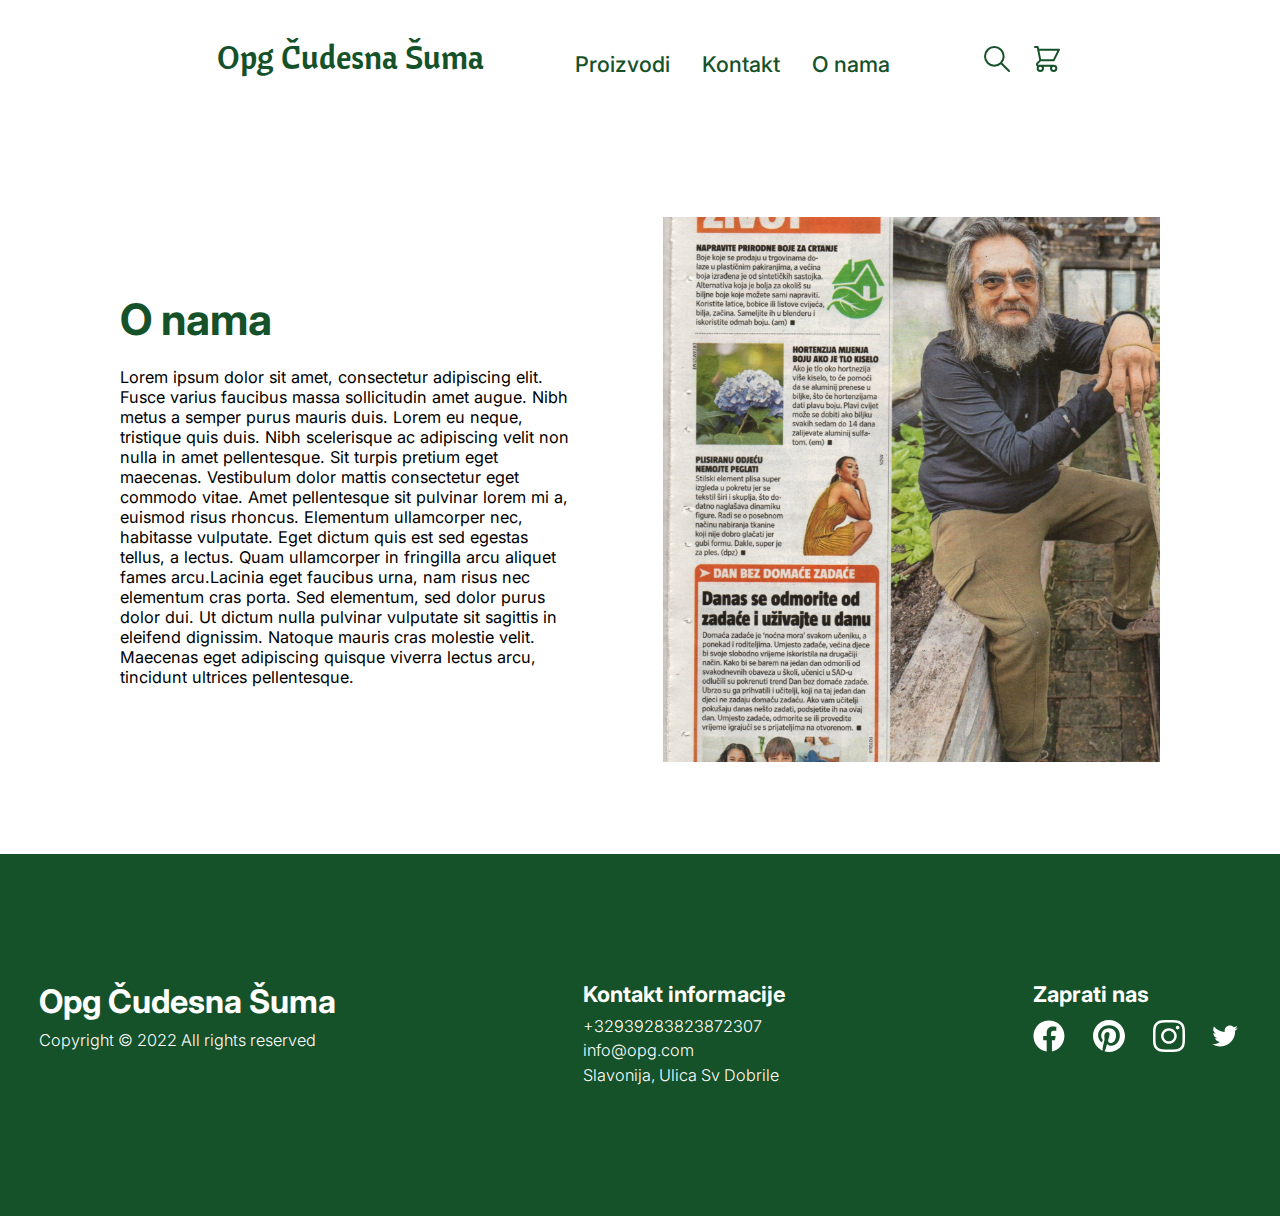
==== aboutUsPage.html @ 49e45cee "first commit" ====
<!DOCTYPE html>
<html lang="en">

<head>
    <meta charset="UTF-8">
    <meta http-equiv="X-UA-Compatible" content="IE=edge">
    <meta name="viewport" content="width=device-width, initial-scale=1.0">
    <title>Opg Čudesna Šuma</title>
    <link rel="stylesheet" href="./main.css">

</head>

<body>
    <nav class="navbar">
        <a href="./mainPage.html">
            <h2 class="logoText">Opg Čudesna Šuma</h2>
        </a>
        <ul>
            <li><a href="./productsPage.html">Proizvodi</a></li>
            <li><a href="./contactPage.html">Kontakt</a></li>
            <li><a href="./aboutUsPage.html">O nama</a></li>
        </ul>
        <ul class="imageList">
            <a href=""> <img src="./icons/search.svg" alt="Search" />
            </a>
            <a href="./cartPage.html">
                <img src="./icons/shopping-cart.svg" alt="Shopping Cart" />
            </a>
        </ul>
    </nav>

    <div class="wrapper">
        <main class="about-us-main">
            <div class="left">
                <form action="">
                    <h1 style="text-align:left;">O nama</h1>
                    <br>
                    <br>

                    <p>Lorem ipsum dolor sit amet, consectetur adipiscing elit. Fusce varius faucibus massa sollicitudin
                        amet augue. Nibh metus a semper purus mauris duis. Lorem eu neque, tristique quis duis. Nibh
                        scelerisque ac adipiscing velit non nulla in amet pellentesque. Sit turpis pretium eget
                        maecenas.
                        Vestibulum dolor mattis consectetur eget commodo vitae.

                        Amet pellentesque sit pulvinar lorem mi a, euismod risus rhoncus. Elementum ullamcorper nec,
                        habitasse vulputate. Eget dictum quis est sed egestas tellus, a lectus. Quam ullamcorper in
                        fringilla arcu aliquet fames arcu.Lacinia eget faucibus urna, nam risus nec elementum cras
                        porta.
                        Sed elementum, sed dolor purus dolor dui. Ut dictum nulla pulvinar vulputate sit sagittis in
                        eleifend dignissim. Natoque mauris cras molestie velit. Maecenas eget adipiscing quisque viverra
                        lectus arcu, tincidunt ultrices pellentesque. </p>
                </form>
            </div>
            <div class="right">
                <img src="./images/aboutUs.svg" alt="" srcset="">
            </div>
        </main>
    </div>

    <div style="background-color: var(--green); margin-top: 10rem;">
        <div class="wrapper">
            <footer>
                <div>
                    <h2 style="margin-bottom: 1rem">Opg Čudesna Šuma</h2>
                    <p style="font-weight: 300;">Copyright © 2022 All rights reserved</p>
                </div>

                <div>
                    <h3 style="margin-bottom: 1rem">Kontakt informacije</h3>
                    <p style="font-weight: 300; margin-bottom: 0.5rem">+32939283823872307</p>
                    <p style="font-weight: 300; margin-bottom: 0.5rem">info@opg.com</p>
                    <p style="font-weight: 300; margin-bottom: 0.5rem">Slavonija, Ulica Sv Dobrile</p>

                </div>

                <div>
                    <h3 style="margin-bottom: 1rem">Zaprati nas</h3>
                    <img src="./icons/Social icon.svg" alt="" srcset="">
                </div>
            </footer>
        </div>
    </div>

</body>

</html>
---- main.css ----
@import url('https://fonts.googleapis.com/css2?family=Inter:wght@100;200;300;400;500;600;700;800;900&display=swap');
@import url('https://fonts.googleapis.com/css2?family=Cantora+One&display=swap');

:root {
  --green: #155129;
  --green-secondary: #35cb67;
}

html {
  box-sizing: border-box;
  font-size: 62.5%; /* makes 1rem 10px */
  font-family: 'Inter', Arial, Helvetica, sans-serif;
}

*,
*:before,
*:after {
  box-sizing: inherit;
  margin: 0;
  padding: 0;

  transition: all 0.15s;
}

* ::selection {
  background: #aeeac2;
}

h1 {
  color: var(--green);
  font-size: 4.8rem;
}

h2 {
  color: var(--green);
  font-size: 3.6rem;
}
h3 {
  color: var(--green);
  font-size: 2.4rem;
}

h4,
li,
label,
input,
textarea,
select,
p {
  font-size: 1.8rem;
}
h5 {
  font-size: 1.6rem;
}
h6 {
  font-size: 1.4rem;
}

ul {
  list-style-type: none;
}

.primaryButton {
  background: var(--green);
  border-radius: 8px;
  width: 21.3rem;
  height: 4.4rem;

  color: #ffffff;
  font-style: normal;
  font-weight: 600;
  font-size: 2rem;
  line-height: 2.4rem;
  border: none;
}

.primaryButton:hover {
  cursor: pointer;
  background: var(--green-secondary);
}

.secondaryButton {
  background: #aeeac2;
  border-radius: 8px;
  width: 21.3rem;
  height: 4.4rem;

  color: var(--green);
  font-style: normal;
  font-weight: 600;
  font-size: 2rem;
  line-height: 2.4rem;
  border: none;
}

.secondaryButton:hover {
  cursor: pointer;
  background: var(--green-secondary);
}

.wrapper {
  margin: 0 auto;

  max-width: 1440px; /* 2 */

  padding-right: 10px; /* 3 */
  padding-left: 10px; /* 3 */
}

@media (min-width: 0px) {
  html {
    font-size: 45.5%;
  }
}

@media (min-width: 576px) {
  html {
    font-size: 45.5%;
  }
}

@media (min-width: 768px) {
  html {
    font-size: 45.5%;
  }
}

@media (min-width: 992px) {
  html {
    font-size: 45.5%;
  }
}

@media (min-width: 1200px) {
  html {
    font-size: 56.5%;
  }
}

@media (min-width: 1600px) {
  html {
    font-size: 62.5%;
  }
}

.logoText {
  font-family: 'Cantora One';
  color: var(--green);
  font-weight: 500;
}

.logoText:hover {
  cursor: pointer;
  color: var(--green-secondary);
}

.navbar {
  z-index: 10000;

  position: fixed;
  top: 0;
  left: 0;
  right: 0;

  margin: 0 auto;

  padding-top: 4rem;
  padding-bottom: 4rem;

  padding-right: 24rem;
  padding-left: 24rem;

  display: flex;
  justify-content: space-between;
  align-items: flex-end;

  flex-wrap: wrap;

  background-color: white;
}

.navbar a {
  text-decoration: none;
}

@media (max-width: 1200px) {
  .navbar {
    flex-direction: column;

    justify-content: center;
    align-items: center;
    gap: 4rem;

    width: 100%;

    padding-right: 0;
    padding-left: 0;
  }

  .imageList {
    flex-wrap: wrap;
  }

  .logoText {
    font-size: 4.4rem;
  }

  .wrapper {
    margin: 0 auto;

    width: 100%;
  }
}

.navbar ul {
  display: flex;
  gap: 3.5rem;
}

.navbar .imageList {
  gap: 2rem;
}

.navbar .imageList img:hover {
  cursor: pointer;
}

.navbar ul li a {
  font-weight: 500;
  font-size: 2.4rem;
  line-height: 2.9rem;
  text-decoration: none;

  color: var(--green);
}

.navbar ul li a:hover {
  color: var(--green-secondary);
  cursor: pointer;
}

main {
  display: flex;
  flex-direction: row;
  align-items: center;
  margin-top: 24rem;

  gap: 10rem;
  flex-wrap: wrap;

  justify-content: center;
}

main .left {
  display: flex;
  flex-direction: column;
  justify-content: center;
  align-items: center;
  text-align: center;

  gap: 2.7rem;
}

main .left .callToActionText {
  line-height: 5.8rem;
  text-align: center;
}

main .right {
  text-align: center;
}

main .right img {
  width: 74rem;
}

@media (max-width: 1200px) {
  main {
    margin-top: 40rem;

    gap: 10rem;
    flex-wrap: wrap;

    justify-content: center;
  }

  main .right img {
    width: 100%;
  }
}

.nase-vrijednosti {
  margin-top: 15rem;
}

.nase-vrijednosti h2 {
  text-align: center;
}

.nase-vrijednosti hr {
  width: 20rem;
  text-align: center;

  margin: 0 auto;

  border: 2px solid var(--green);
}

.boxes {
  display: flex;
  margin-top: 5rem;

  flex-wrap: wrap;
}

.boxes .box {
  flex: 1;

  height: 32rem;

  display: flex;
  flex-direction: column;
  gap: 1rem;

  padding: 3rem;
}

.boxes .box img {
  width: 3.2rem;
}

.boxes .box h2 {
  text-align: left;
}

.boxes .box p {
  text-align: left;
  font-size: 2.4rem;
  font-weight: 600;
  width: 30rem;
}

.facebook-stranica {
  margin-top: 15rem;

  background-color: var(--green);

  display: flex;
  flex-direction: column;
  justify-content: center;
  align-items: center;

  padding: 3.2rem 0px;
  gap: 1.6rem;

  text-align: center;
}

.sto-kazu {
  margin-top: 15rem;
}

.sto-kazu h2 {
  text-align: center;
}

.sto-kazu hr {
  width: 20rem;
  text-align: center;

  margin: 0 auto;

  border: 2px solid var(--green);
}

.sto-kazu .reviews {
  margin-top: 12rem;

  display: flex;
  flex-direction: row;
  justify-content: center;
  align-items: center;

  flex-wrap: wrap;
  gap: 18.2rem;
}

.sto-kazu .reviews .review {
  position: relative;
  display: flex;
  flex-direction: column;
  border-radius: 1.2rem;

  gap: 2rem;

  background-color: #f9f9f9;
  padding: 6rem 4rem 4rem;
  width: 56rem;
  height: 29rem;

  color: var(--green);
  text-align: left;
}

.sto-kazu .reviews .review img {
  position: absolute;
  width: 100px;
  height: 100px;
  left: 40px;
  top: -59.5px;
}

footer {
  display: flex;
  flex-direction: row;
  justify-content: space-between;
  align-items: flex-start;

  padding: 14rem 3.2rem;

  gap: 5rem;
  flex-wrap: wrap;
}

footer * {
  color: white;
}

/*PROIZVODI STRANICA*/

.nasi-proizvodi {
  margin-top: 20rem;
}

.nasi-proizvodi h2 {
  text-align: center;
}

.nasi-proizvodi hr {
  width: 20rem;
  text-align: center;

  margin: 0 auto;

  border: 2px solid var(--green);
}

.products {
  margin-top: 8rem;

  display: flex;
  justify-content: space-evenly;
  gap: 10rem;
  flex-wrap: wrap;
}

.products .product {
  display: flex;
  flex-direction: column;

  border: 1px solid #e5e5e5;
  border-radius: 1.9rem;

  padding: 2.5rem 4rem;
  gap: 2rem;

  max-width: fit-content;
}

.products .product img {
  margin-bottom: 1rem;
}

.products .product .priceContainer {
  font-weight: 700;
  font-size: 2rem;
  line-height: 1.6rem;

  color: var(--green);

  display: flex;

  justify-content: space-between;

  align-items: center;
}

/*Contact Us page*/

.contact-main {
  width: 100%;
}

.contact-main .left form {
  text-align: left;

  display: flex;
  flex-direction: column;
  gap: 1rem;

  color: var(--green);

  width: 100%;
}

.contact-main .left form input {
  background: #ffffff;
  /* Green_80 */

  border: 2px solid #155129;
  border-radius: 5px;
  height: 5rem;

  width: 100%;
}

.contact-main .left form textarea {
  background: #ffffff;
  /* Green_80 */

  border: 2px solid #155129;
  border-radius: 5px;
}

@media (max-width: 576px) {
  .contact-main .left {
    width: 35rem;
  }
}

/*ABOUT US PAGE*/

.about-us-main .left {
  text-align: left;
}

.about-us-main .left p {
  width: 50rem;
}

.about-us-main .right img {
  width: 55rem;
}

@media (max-width: 1200px) {
  .about-us-main .right img {
    width: 100%;
  }
}

@media (max-width: 400px) {
  .cart-container img {
    width: 100%;
  }
}

/*Product page*/

.productContainer {
  margin-top: 13rem;
}

.proizvodiButtonContainer {
  display: flex;
  gap: 1rem;
  align-items: center;

  text-decoration: none;
  margin-bottom: 4rem;
}

.proizvodiButtonContainer:hover * {
  color: var(--green-secondary);
}

.main-product {
  display: flex;
  flex-direction: row;
  align-items: center;
  gap: 4rem;
}
.main-product .left {
}

.cart-container {
  display: flex;
  justify-content: space-between;
  align-items: center;
  justify-content: center;
  gap: 4rem;
  flex-wrap: wrap;
}

.cart-container img {
  width: 55rem;
}

.main-product .right {
  display: flex;
  flex-direction: column;
  gap: 2rem;
}

.main-product .right p {
  font-size: 2.4rem;
  color: #155129;
  line-height: 182.19%;
}

@media (max-width: 1200px) {
  .main-product .left img {
    width: 100%;
  }
  .productContainer {
    padding-top: 20rem;
  }
  .main-product {
    flex-direction: column;
  }

  .cart-text {
    margin-top: 30rem;
  }
}

@media (max-width: 400px) {
  .cart-container img {
    width: 100%;
  }
}
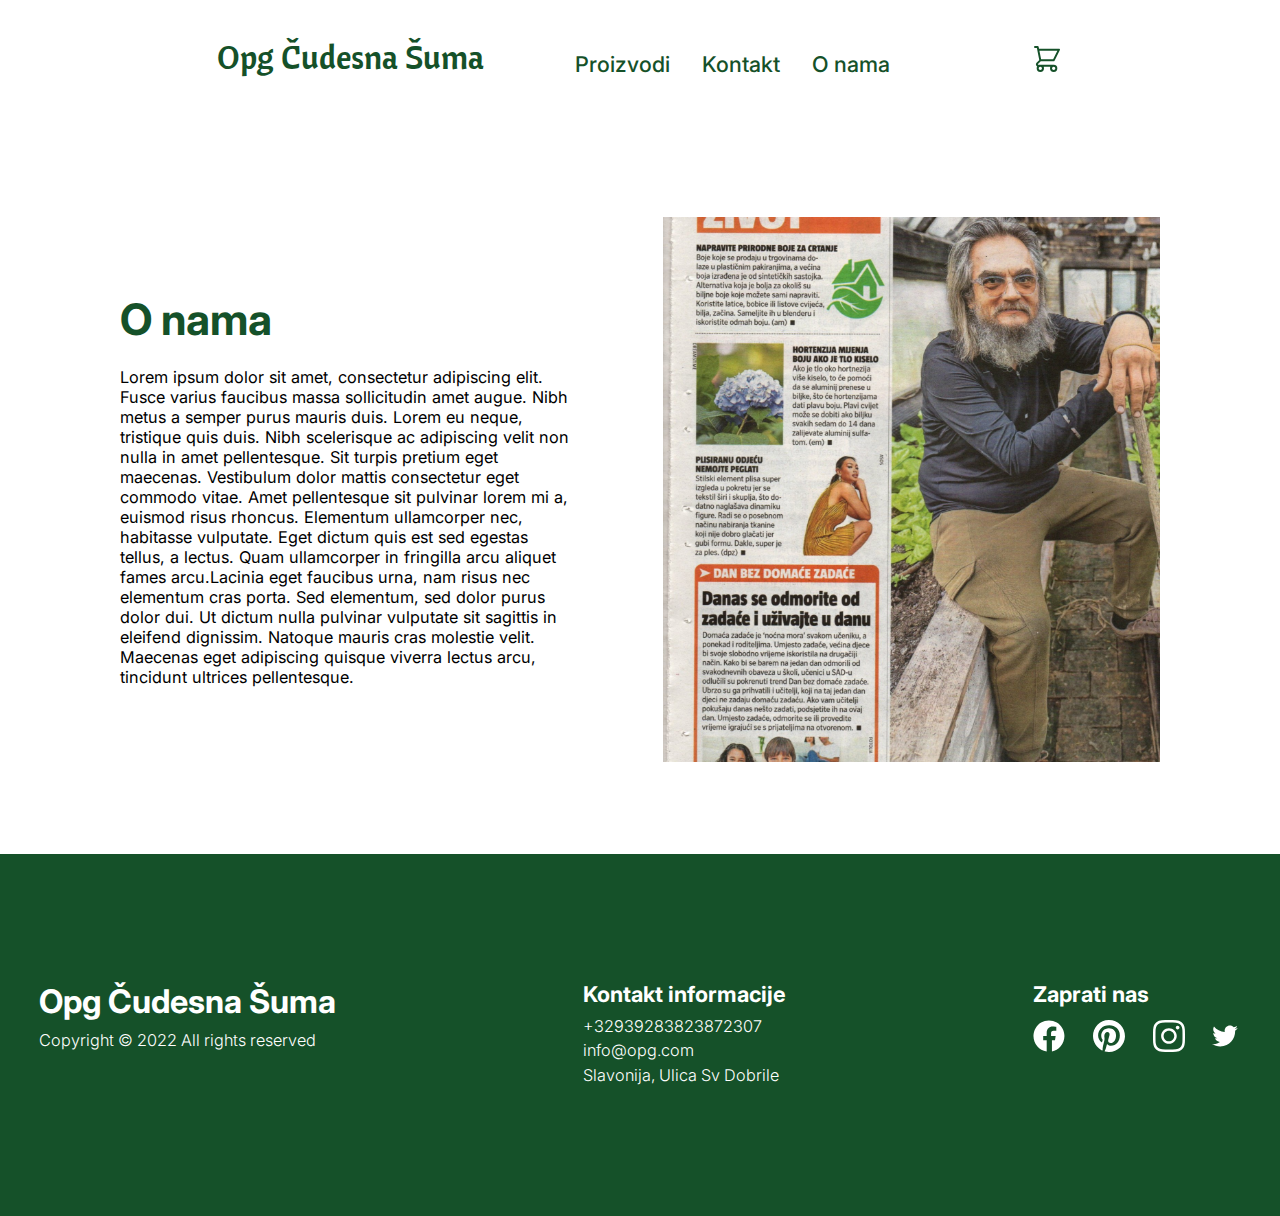
==== commit 05579937: "fixes" ====
--- a/aboutUsPage.html
+++ b/aboutUsPage.html
@@ -12,7 +12,7 @@
 
 <body>
     <nav class="navbar">
-        <a href="./mainPage.html">
+        <a href="./index.html">
             <h2 class="logoText">Opg Čudesna Šuma</h2>
         </a>
         <ul>
@@ -21,13 +21,15 @@
             <li><a href="./aboutUsPage.html">O nama</a></li>
         </ul>
         <ul class="imageList">
-            <a href=""> <img src="./icons/search.svg" alt="Search" />
+            <a href="">
+                <img src="./icons/search.svg" alt="Search" style="visibility: hidden;" />
             </a>
             <a href="./cartPage.html">
                 <img src="./icons/shopping-cart.svg" alt="Shopping Cart" />
             </a>
         </ul>
     </nav>
+
 
     <div class="wrapper">
         <main class="about-us-main">
--- a/main.css
+++ b/main.css
@@ -446,6 +446,7 @@
 }
 
 .products {
+  margin: 0 13rem;
   margin-top: 8rem;
 
   display: flex;
@@ -462,6 +463,9 @@
   border-radius: 1.9rem;
 
   padding: 2.5rem 4rem;
+
+  margin: 2rem 4rem;
+
   gap: 2rem;
 
   max-width: fit-content;
@@ -608,6 +612,11 @@
 }
 
 @media (max-width: 1200px) {
+  .products {
+    margin: 0;
+    margin-top: 8rem;
+  }
+
   .main-product .left img {
     width: 100%;
   }
